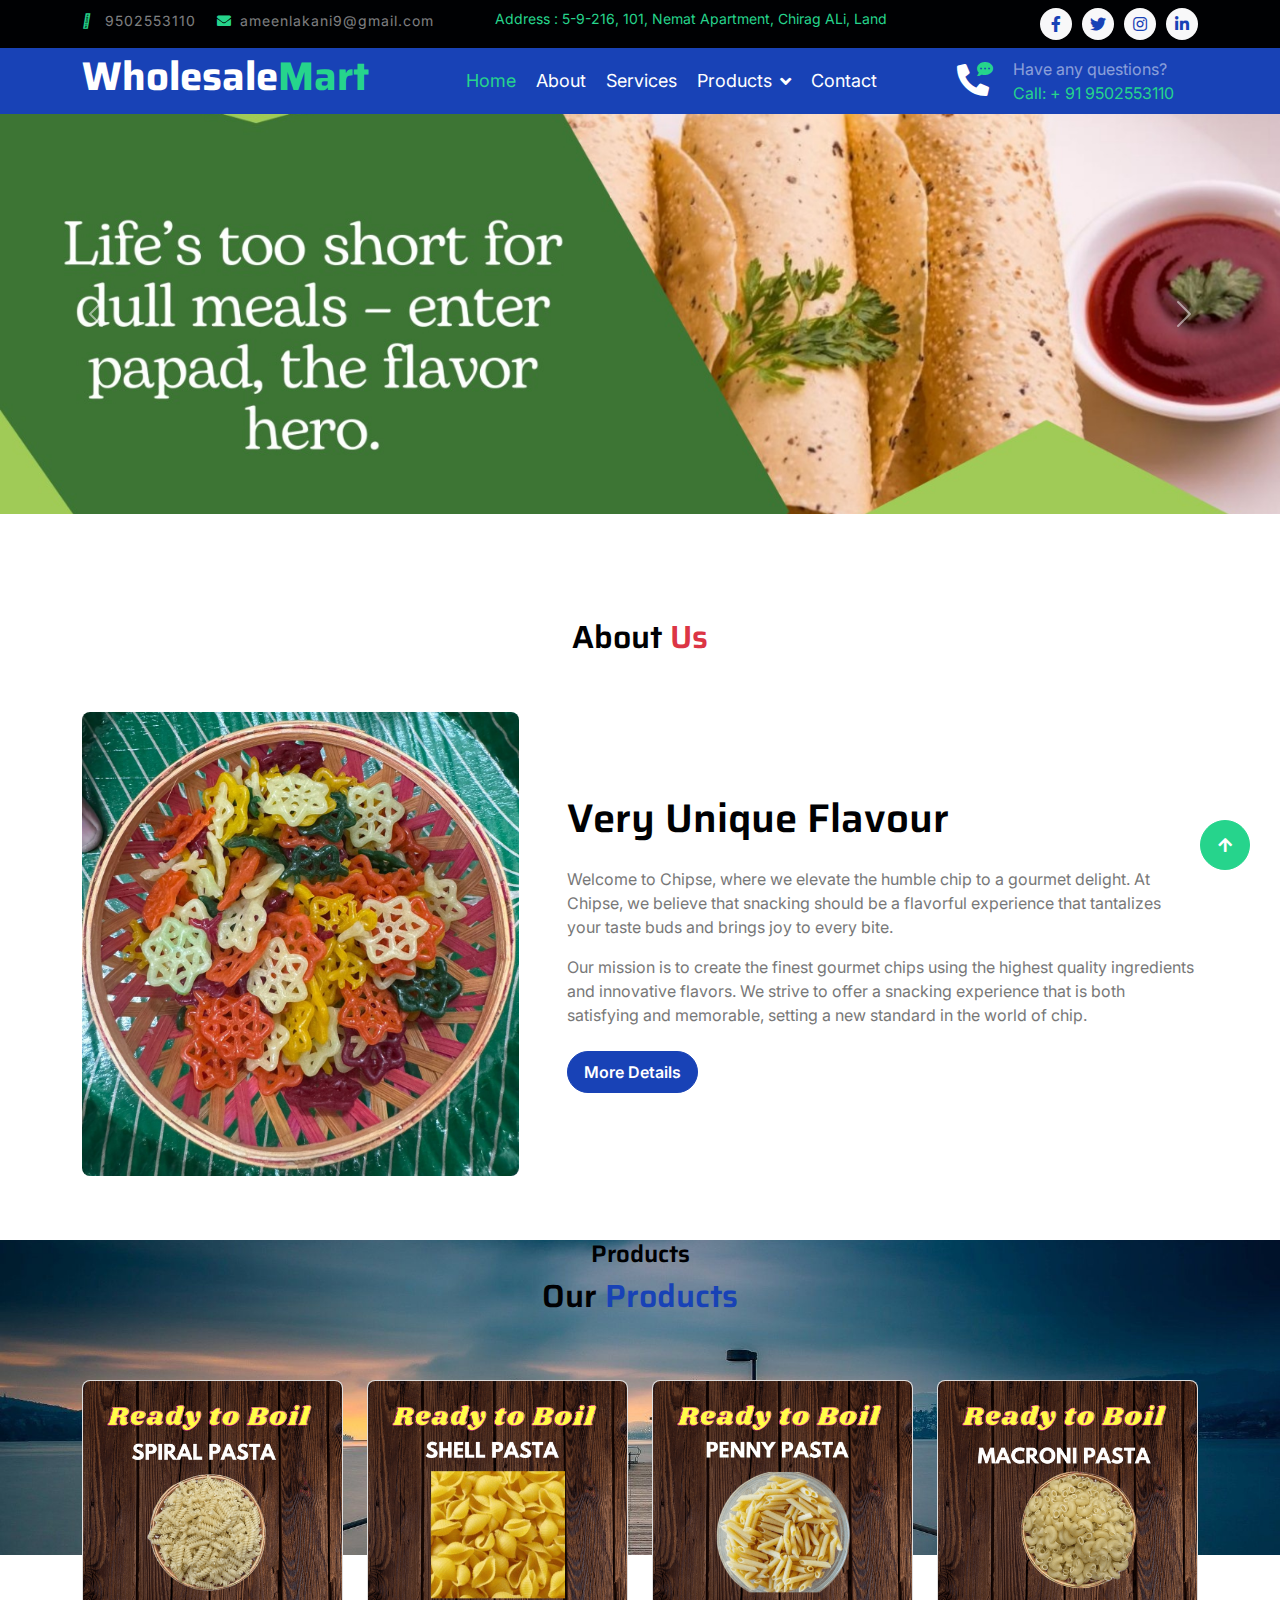
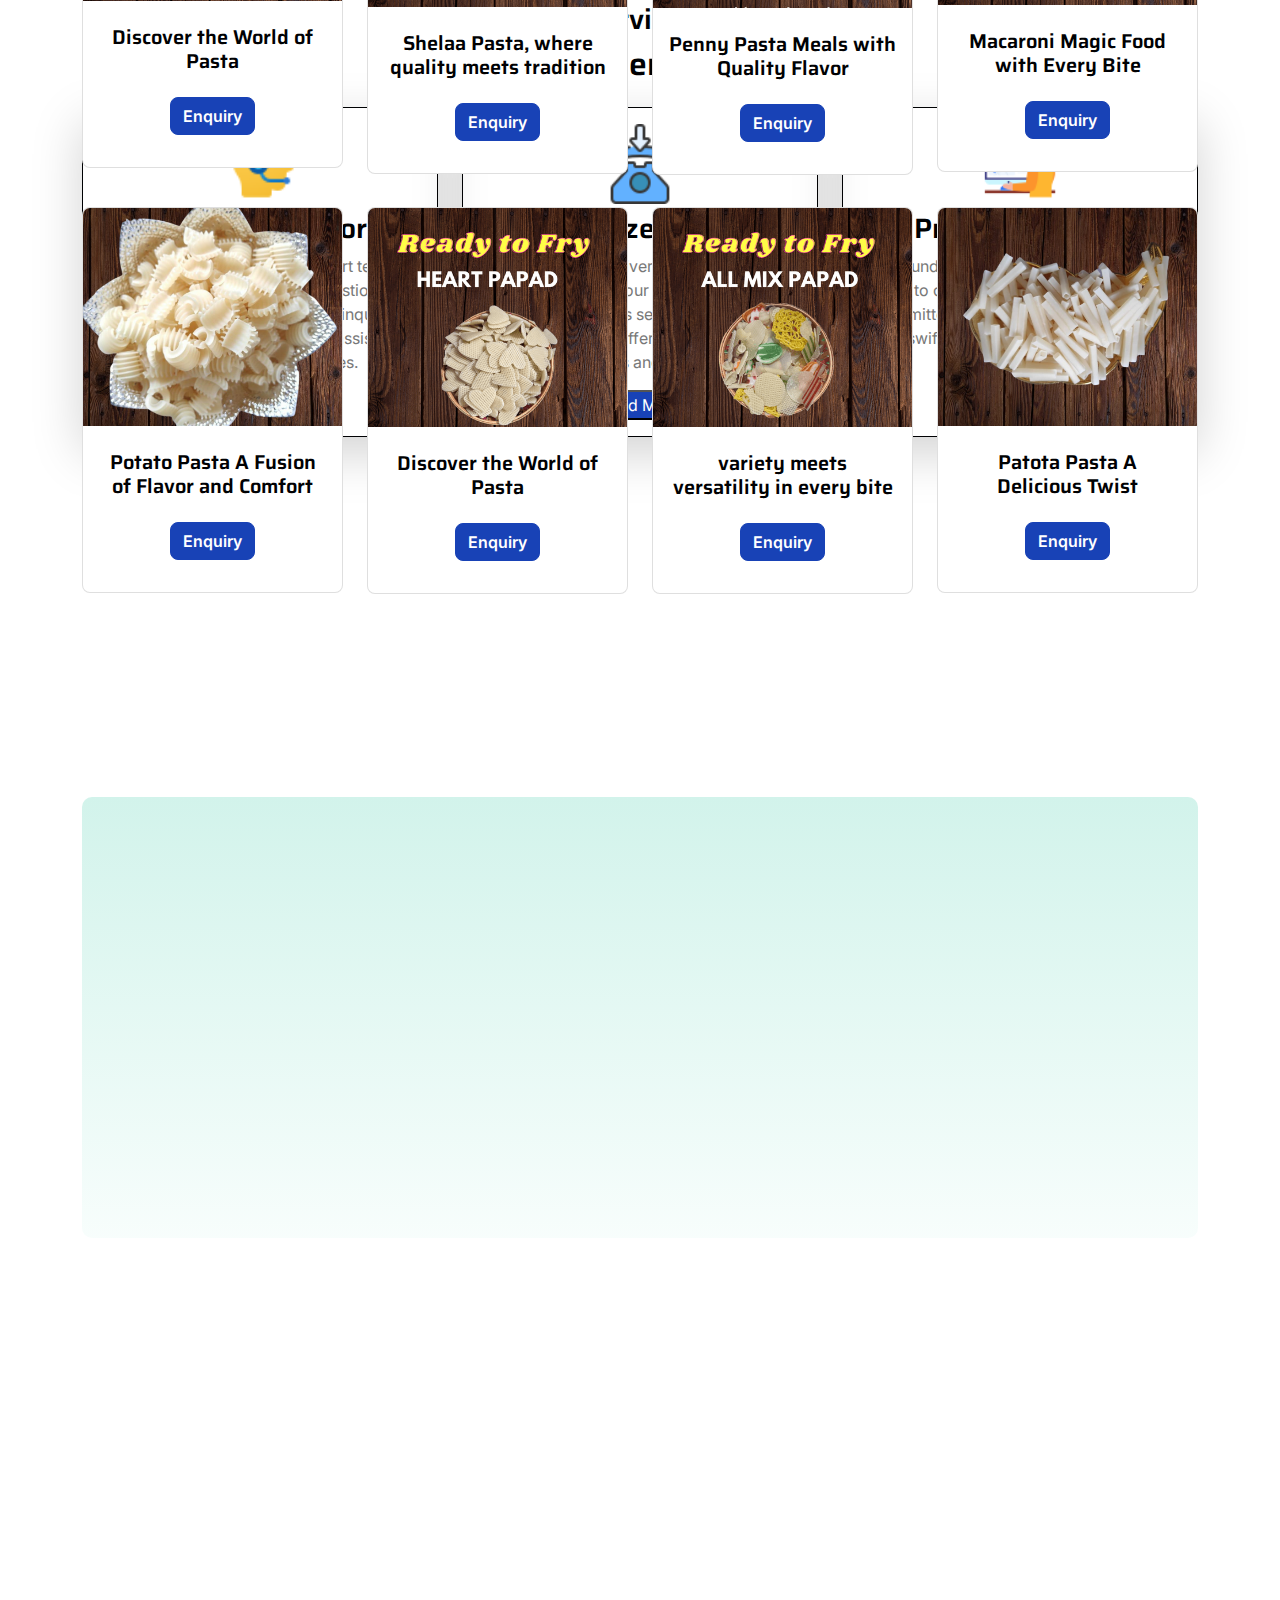
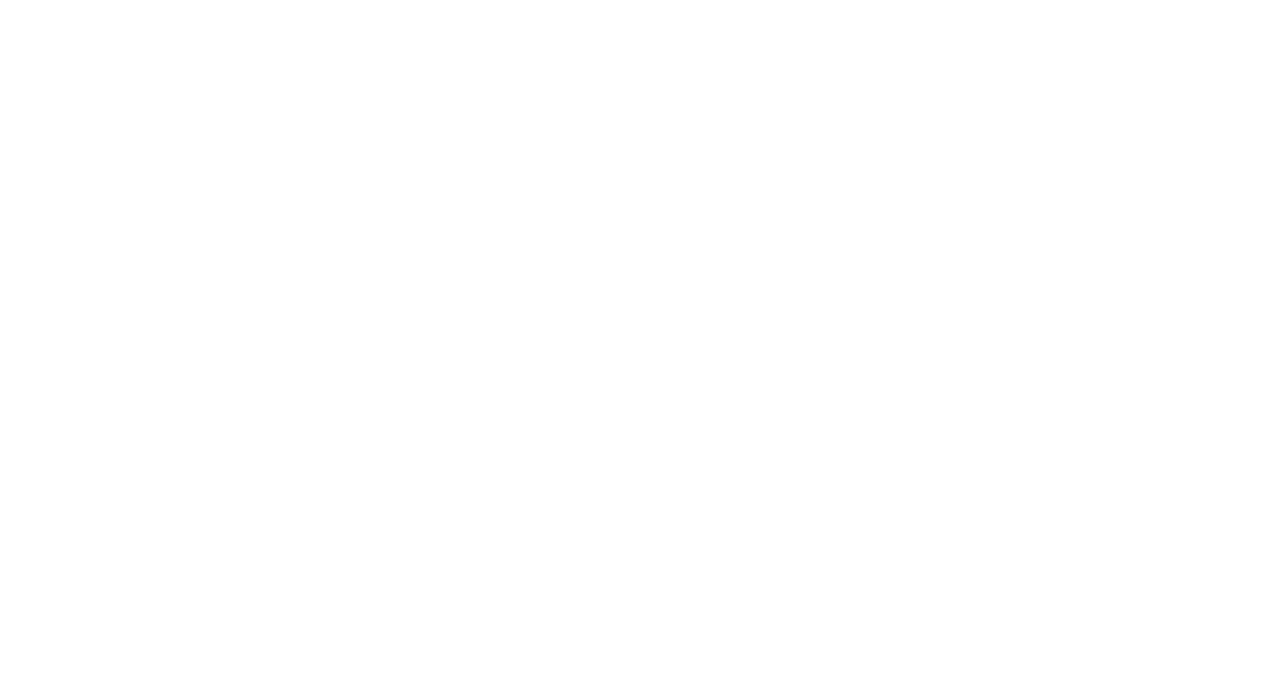
==== index.html @ 5930d034 "load" ====
<!DOCTYPE html>
<html lang="en">

<head>
    <meta charset="utf-8">
    <title>Wholesale Mart</title>
    <meta content="width=device-width, initial-scale=1.0" name="viewport">
    <meta content="" name="keywords">
    <meta content="" name="description">

    <!-- Google Web Fonts -->
    <link rel="preconnect" href="https://fonts.googleapis.com">
    <link rel="preconnect" href="https://fonts.gstatic.com" crossorigin>
    <link
        href="https://fonts.googleapis.com/css2?family=Inter:wght@400;500;600&family=Saira:wght@500;600;700&display=swap"
        rel="stylesheet">

    <!-- Icon Font Stylesheet -->
    <link href="https://cdnjs.cloudflare.com/ajax/libs/font-awesome/5.10.0/css/all.min.css" rel="stylesheet">
    <link href="https://cdn.jsdelivr.net/npm/bootstrap-icons@1.4.1/font/bootstrap-icons.css" rel="stylesheet">

    <!-- Libraries Stylesheet -->
    <link href="lib/animate/animate.min.css" rel="stylesheet">
    <link href="lib/owlcarousel/assets/owl.carousel.min.css" rel="stylesheet">

    <!-- Customized Bootstrap Stylesheet -->
    <link href="css/bootstrap.min.css" rel="stylesheet">

    <!-- Template Stylesheet -->
    <link href="css/style.css" rel="stylesheet">
</head>

<body>
    <!-- Spinner Start -->
    <div id="spinner"
        class="show position-fixed translate-middle w-100 vh-100 top-50 start-50 d-flex align-items-center justify-content-center">
        <div class="spinner-grow text-primary" role="status"></div>
    </div>
    <!-- Spinner End -->

    <!-- Topbar Start -->
    <div class="container-fluid bg-dark py-2 d-none d-md-flex">
        <div class="container">
            <div class="d-flex justify-content-between topbar">
                <div class="top-info">
                    <small class="me-3 text-white-50"><a href="tel:9502553110"><i class="fa-light fa-phone-volume me-2 text-secondary"></i></a> <a href="tel:9502553110"
                            class="text-white-50">9502553110</a></small>
                    <small class="me-3 text-white-50"><a href="#"><i
                                class="fas fa-envelope me-2 text-secondary"></i></a><a
                            href="mailto:ameenlakani9@gmail.com"
                            class="text-white-50">ameenlakani9@gmail.com</a></small>
                </div>
                <div id="note" class="text-secondary d-none d-xl-flex"><small>Address : 5-9-216, 101, Nemat Apartment,
                    Chirag ALi, Land</small></div>
                <div class="top-link">
                    <a href="" class="bg-light nav-fill btn btn-sm-square rounded-circle"><i
                            class="fab fa-facebook-f text-primary"></i></a>
                    <a href="" class="bg-light nav-fill btn btn-sm-square rounded-circle"><i
                            class="fab fa-twitter text-primary"></i></a>
                    <a href="" class="bg-light nav-fill btn btn-sm-square rounded-circle"><i
                            class="fab fa-instagram text-primary"></i></a>
                    <a href="" class="bg-light nav-fill btn btn-sm-square rounded-circle me-0"><i
                            class="fab fa-linkedin-in text-primary"></i></a>
                </div>
            </div>
        </div>
    </div>
    <!-- Topbar End -->

    <!-- Navbar Start -->
    <div class="container-fluid bg-primary">
        <div class="container">
            <nav class="navbar navbar-dark navbar-expand-lg py-0">
                <a href="index.html" class="navbar-brand">
                    <h1 class="text-white fw-bold d-block">Wholesale<span class="text-secondary">Mart</span> </h1>
                </a>
                <button type="button" class="navbar-toggler me-0" data-bs-toggle="collapse"
                    data-bs-target="#navbarCollapse">
                    <span class="navbar-toggler-icon"></span>
                </button>
                <div class="collapse navbar-collapse bg-transparent" id="navbarCollapse">
                    <div class="navbar-nav ms-auto mx-xl-auto p-0">
                        <a href="index.html" class="nav-item nav-link active text-secondary">Home</a>
                        <a href="about.html" class="nav-item nav-link">About</a>
                        <a href="service.html" class="nav-item nav-link">Services</a>
                        <!-- <a href="products.html" class="nav-item nav-link">Products</a> -->
                        <div class="nav-item dropdown">
                            <a href="products.html" class="nav-link dropdown-toggle" >Products</a>
                            <div class="dropdown-menu rounded">
                                <a href="fryams.html" class="dropdown-item">Fryams and Ready to fry Snacks</a>
                                <a href="panipuri.html" class="dropdown-item">Panipuri</a>
                                <a href="rosted.html" class="dropdown-item">Roasted Peanuts</a>
                                <a href="tea.html" class="dropdown-item">Wagh Bakri Premium Leaf Tea</a>
                                <a href="delmonte.html" class="dropdown-item">Delmonte 900gms Ketchup</a>
                                <a href="applam.html" class="dropdown-item">Applam Papads</a>
                            </div>
                        </div>
                        <a href="contact.html" class="nav-item nav-link">Contact</a>
                    </div>
                </div>
                <div class="d-none d-xl-flex flex-shirink-0">
                    <div id="phone-tada" class="d-flex align-items-center justify-content-center me-4">
                        <a href="" class="position-relative animated tada infinite">
                            <i class="fa fa-phone-alt text-white fa-2x"></i>
                            <div class="position-absolute" style="top: -7px; left: 20px;">
                                <span><i class="fa fa-comment-dots text-secondary"></i></span>
                            </div>
                        </a>
                    </div>
                    <div class="d-flex flex-column pe-4">
                        <span class="text-white-50">Have any questions?</span>
                        <span class="text-secondary">Call: + 91 9502553110</span>
                    </div>
                    <!-- <div class="d-flex align-items-center justify-content-center ms-4 ">
                        <a href="#"><i class="bi bi-search text-white fa-2x"></i> </a>
                    </div> -->
                </div>
            </nav>
        </div>
    </div>
    <!-- Navbar End -->

    <!-- Carousel Start -->
    <div id="carouselExample" class="carousel slide">
        <div class="carousel-inner">
            <div class="carousel-item active">
                <img src="assets/img/slider-1.jpeg" class="d-block w-100" alt="..." height="400px">
            </div>
            <div class="carousel-item">
                <img src="assets/img/slider-2.jpeg" class="d-block w-100" alt="..." height="400px" style="font-size: small;">
            </div>
            <div class="carousel-item">
                <img src="assets/img/slider-3.jpeg" class="d-block w-100" alt="..." height="400px">
            </div>
        </div>
        <button class="carousel-control-prev" type="button" data-bs-target="#carouselExample" data-bs-slide="prev">
            <span class="carousel-control-prev-icon" aria-hidden="true"></span>
            <span class="visually-hidden">Previous</span>
        </button>
        <button class="carousel-control-next" type="button" data-bs-target="#carouselExample" data-bs-slide="next">
            <span class="carousel-control-next-icon" aria-hidden="true"></span>
            <span class="visually-hidden">Next</span>
        </button>
    </div>
    <!-- Carousel End -->


    <!-- Fact Start -->
    <!-- Fact End -->


    <!-- About Start -->
    <div class="container-fluid py-5 ">
        <div class="container pt-2">
            <div class="content">
                <h2 class=" text-center py-5">About <span class="text-danger">Us</span></h2>
            </div>
            <div class="row g-5">
                <div class="col-lg-5 col-md-6 col-sm-12 wow fadeIn " data-wow-delay=".3s">
                    <div class=" position-relative">
                        <img src="assets/img/about.jpeg" class="img-fluid w-80 rounded" alt="">
                        <!-- <div class="position-absolute w-75" style="top: 25%; left: 25%;">
                            <img src="img/about-2.jpg" class="img-fluid w-100 rounded" alt="">
                        </div> -->
                    </div>
                </div>
                <div class="col-lg-7 col-md-6 col-sm-12 wow fadeIn align-self-center" data-wow-delay=".5s">

                    <h1 class="mb-4">Very Unique Flavour</h1>
                    <p>Welcome to Chipse, where we elevate the humble chip to a gourmet delight. At Chipse, we believe
                        that snacking should be a flavorful experience that tantalizes your taste buds and brings joy to
                        every bite.</p>
                    <p class="mb-4">Our mission is to create the finest gourmet chips using the highest quality
                        ingredients and innovative flavors. We strive to offer a snacking experience that is both
                        satisfying and memorable, setting a new standard in the world of chip.</p>
                    <a href="" class="btn btn-primary rounded-pill px-3 py-2 text-white">More Details</a>
                </div>
            </div>
        </div>
    </div>
    <!-- About End -->

    <!-- Our Products-->
    <div class="bg">
        <div class="container">
            <div class="text-center my-3">
                <h4>Products</h4>
                <h2>Our<span class="text-primary"> Products</span> </h2>
            </div>
            <div class="row mt-5 ">
                <div class="col-12 col-sm-12 col-md-6 col-lg-3 my-3">
                    <div class="card ">
                        <img src="./assets/img/img.png" class="card-img-top" alt="...">
                        <div class="card-body">
                            <h5 class="card-title text-center mt-2">Discover the World of Pasta</h5>
                            <div class="text-center py-3">
                                <a href="#" class="btn btn-primary"><span class="text-center">Enquiry</span></a>
                            </div>
                        </div>
                    </div>
                </div>
                <div class="col-12 col-sm-12 col-md-6 col-lg-3 my-3">
                    <div class="card">
                        <img src="./assets/img/img-1.png" class="card-img-top" alt="...">
                        <div class="card-body">
                            <h5 class="card-title text-center mt-2">Shelaa Pasta, where quality meets tradition</h5>
                            <div class="text-center py-3">
                                <a href="#" class="btn btn-primary"><span class="text-center">Enquiry</span></a>
                            </div>
                        </div>
                    </div>
                </div>
                <div class="col-12 col-sm-12 col-md-6 col-lg-3 my-3">
                    <div class="card">
                        <img src="./assets/img/img-2.png" class="card-img-top" alt="...">
                        <div class="card-body">
                            <h5 class="card-title text-center mt-2">Penny Pasta Meals with Quality Flavor</h5>
                            <div class="text-center py-3">
                                <a href="#" class="btn btn-primary"><span class="text-center">Enquiry</span></a>
                            </div>
                        </div>
                    </div>
                </div>
                <div class="col-12 col-sm-12 col-md-6 col-lg-3 my-3">
                    <div class="card">
                        <img src="./assets/img/img-3.png" class="card-img-top" alt="...">
                        <div class="card-body">
                            <h5 class="card-title text-center mt-2">Macaroni Magic Food with Every Bite</h5>
                            <div class="text-center py-3">
                                <a href="#" class="btn btn-primary"><span class="text-center">Enquiry</span></a>
                            </div>
                        </div>
                    </div>
                </div>
                <div class="col-12 col-sm-12 col-md-6 col-lg-3 my-3">
                    <div class="card">
                        <img src="./assets/img/img-4.jpeg" class="card-img-top" alt="...">
                        <div class="card-body">
                            <h5 class="card-title text-center mt-2">Potato Pasta A Fusion of Flavor and Comfort</h5>
                            <div class="text-center py-3">
                                <a href="#" class="btn btn-primary"><span class="text-center">Enquiry</span></a>
                            </div>
                        </div>
                    </div>
                </div>
                <div class="col-12 col-sm-12 col-md-6 col-lg-3 my-3">
                    <div class="card">
                        <img src="./assets/img/img-5.png" class="card-img-top" alt="...">
                        <div class="card-body">
                            <h5 class="card-title text-center mt-2">Discover the World of Pasta</h5>
                            <div class="text-center py-3">
                                <a href="#" class="btn btn-primary"><span class="text-center">Enquiry</span></a>
                            </div>
                        </div>
                    </div>
                </div>
                <div class="col-12 col-sm-12 col-md-6 col-lg-3 my-3">
                    <div class="card">
                        <img src="./assets/img/img-6.png" class="card-img-top" alt="...">
                        <div class="card-body">
                            <h5 class="card-title text-center mt-2">variety meets versatility in every bite</h5>
                            <div class="text-center py-3">
                                <a href="#" class="btn btn-primary"><span class="text-center">Enquiry</span></a>
                            </div>
                        </div>
                    </div>
                </div>
                <div class="col-12 col-sm-12 col-md-6 col-lg-3 my-3">
                    <div class="card">
                        <img src="./assets/img/img-7.jpeg" class="card-img-top" alt="...">
                        <div class="card-body">
                            <h5 class="card-title text-center mt-2">Patota Pasta A Delicious Twist </h5>
                            <div class="text-center py-3">
                                <a href="#" class="btn btn-primary"><span class="text-center">Enquiry</span></a>
                            </div>
                        </div>
                    </div>
                </div>
               
                </div>
            </div>
        </div>
    </div>
    <!-- From hare new product -->
   
    <!-- Our Product end -->

    <!-- Services Start -->

    <div class="bg-body-secondary my-5">
        <div class="container">
            <div class="content text-center mt-2 mb-2">
                <h3>Services</h3>
                <h2 class="mt-2">Our Services</h2>
            </div>
            <div class="row mt-2">
                <div class="col-12 col-sm-12 col-md-8 col-lg-4 my-3">
                    <div class=" border border-dark p-3 h-100 shadow-lg">
                        <div class="text-center">
                            <img src="./assets/img/icons8-customer-support-48.png" height="80px" width="80px" alt="">
                        </div>

                        <h3 class="text-center mt-2">Customer Support</h3>
                        <p class="text-center mt-2"> Our dedicated customer support team is here to assist you with any
                            questions or concerns you
                            may have. have inquiries about our products, or require
                            assistance with returns or exchanges.</p>
                        <div class="text-center">
                            <button class="text-white bg-primary border rounded-pill px-2">Read More</button>
                        </div>
                    </div>
                </div>
                <div class="col-12 col-sm-12 col-md-8 col-lg-4 my-3">
                    <div class=" border border-dark p-3 h-100 shadow-lg">
                        <div class="text-center">
                            <img src="./assets/img/icons8-phone-60.png" height="80px" width="80px" alt="">
                        </div>

                        <h3 class="text-center mt-2">Customized orders</h3>
                        <p class="text-center mt-2"> we believe in delivering products that perfectly match your unique
                            vision. Our Customized Orders service allows you to personalize our offerings to meet your
                            specific needs and preferences.</p>
                        <div class="text-center">
                            <button class="text-white bg-primary rounded-pill px-2">Read More</button>
                        </div>
                    </div>
                </div>
                <div class="col-12 col-sm-12 col-md-8 col-lg-4 my-3">
                    <div class=" border border-dark p-3 h-100 shadow-lg">
                        <div class="text-center">
                            <img src="./assets/img/icons8-delivery-tracking-66.png" height="80px" width="80px" alt="">
                        </div>

                        <h3 class="text-center mt-2">Prompt Delivery</h3>
                        <p class="text-center mt-2"> we understand that timely delivery is crucial to our customers.
                            That’s why we are committed to ensuring that your orders arrive swiftly and efficiently,
                            right when you need them.</p>
                        <div class="text-center">
                            <button class="text-white bg-primary rounded-pill px-2">Read More</button>
                        </div>
                    </div>
                </div>
            </div>
        </div>
    </div>
    <!-- services End -->

    <!-- Project End -->


    <!-- Blog Start -->

    <!-- Blog End -->


    <!-- Team Start -->

    <!-- Team End -->

    <!-- Testimonial Start -->

    <!-- Testimonial End -->


    <!-- Contact Start -->
    <div class="container-fluid py-5 mb-5">
        <div class="container">
            <div class="text-center mx-auto pb-5 wow fadeIn" data-wow-delay=".3s" style="max-width: 600px;">
                <h5 class="text-primary">Get In Touch</h5>
                <h1 class="mb-3">Contact for any query</h1>
                <p class="mb-2">We’re here to help! If you have any questions, need assistance, or want to learn more
                    about our products and services, please don’t hesitate to reach out. Our friendly and knowledgeable
                    team is ready to assist you with any inquiries you may have.</p>
            </div>
            <div class="contact-detail position-relative p-5">
                <div class="row g-5 mb-5 justify-content-center">
                    <div class="col-xl-4 col-lg-6 wow fadeIn" data-wow-delay=".3s">
                        <div class="d-flex bg-light p-3 rounded">
                            <div class="flex-shrink-0 btn-square bg-secondary rounded-circle"
                                style="width: 64px; height: 64px;">
                                <i class="fas fa-map-marker-alt text-white"></i>
                            </div>
                            <div class="ms-3">
                                <h4 class="text-primary">Address</h4>
                                <a href="https://goo.gl/maps/Zd4BCynmTb98ivUJ6" target="_blank" class="h5">5-9-216, 101,
                                    Nemat Apartment, Chirag Ali Land</a>
                            </div>
                        </div>
                    </div>
                    <div class="col-xl-4 col-lg-6 wow fadeIn" data-wow-delay=".5s">
                        <div class="d-flex bg-light p-3 rounded">
                            <div class="flex-shrink-0 btn-square bg-secondary rounded-circle"
                                style="width: 64px; height: 64px;">
                                <i class="fa fa-phone text-white"></i>
                            </div>
                            <div class="ms-3">
                                <h4 class="text-primary">Call Us</h4>
                                <a class="h5" href="tel:+0123456789" target="_blank">+91 9502553110</a>
                            </div>
                        </div>
                    </div>
                    <div class="col-xl-4 col-lg-6 wow fadeIn" data-wow-delay=".7s">
                        <div class="d-flex bg-light p-3 rounded">
                            <div class="flex-shrink-0 btn-square bg-secondary rounded-circle"
                                style="width: 64px; height: 64px;">
                                <i class="fa fa-envelope text-white"></i>
                            </div>
                            <div class="ms-3">
                                <h4 class="text-primary">Email Us</h4>
                                <a class="h5" href="mailto:info@example.com" target="_blank">ameenlakani9@gmail.com</a>
                            </div>
                        </div>
                    </div>
                </div>
                <div class="row g-5">
                    <div class="col-lg-6 wow fadeIn" data-wow-delay=".3s">
                        <div class="p-5 h-100 rounded contact-map">
                            <iframe class="rounded w-100 h-100"
                                src="https://www.google.com/maps/embed?pb=!1m18!1m12!1m3!1d3025.4710403339755!2d-73.82241512404069!3d40.685622471397615!2m3!1f0!2f0!3f0!3m2!1i1024!2i768!4f13.1!3m3!1m2!1s0x89c26749046ee14f%3A0xea672968476d962c!2s123rd%20St%2C%20Queens%2C%20NY%2C%20USA!5e0!3m2!1sen!2sbd!4v1686493221834!5m2!1sen!2sbd"
                                style="border:0;" allowfullscreen="" loading="lazy"
                                referrerpolicy="no-referrer-when-downgrade"></iframe>
                        </div>
                    </div>
                    <div class="col-lg-6 wow fadeIn" data-wow-delay=".5s">
                        <div class="p-5 rounded contact-form">
                            <div class="mb-4">
                                <input type="text" class="form-control border-0 py-3" placeholder="Your Name">
                            </div>
                            <div class="mb-4">
                                <input type="email" class="form-control border-0 py-3" placeholder="Your Email">
                            </div>
                            <div class="mb-4">
                                <input type="text" class="form-control border-0 py-3" placeholder="Project">
                            </div>
                            <div class="mb-4">
                                <textarea class="w-100 form-control border-0 py-3" rows="6" cols="10"
                                    placeholder="Message"></textarea>
                            </div>
                            <div class="text-start">
                                <button class="btn bg-primary text-white py-3 px-5" type="button">Send Message</button>
                            </div>
                        </div>
                    </div>
                </div>
            </div>
        </div>
    </div>
    <!-- Contact End -->


    <!-- Footer Start -->
    <div class="container-fluid footer bg-dark wow fadeIn" data-wow-delay=".3s">
        <div class="container pt-5 pb-4">
            <div class="row g-5">
                <div class="col-lg-3 col-md-6">
                    <a href="index.html">
                        <h2 class="text-white fw-bold d-block">Wholesale<span class="text-secondary">Mart</span> </h2>
                    </a>
                    <p class="mt-4 text-light">At WholesaleMart, we’re dedicated to providing exceptional service and
                        support to all our customers. Whether you have questions about our products, need assistance
                        with an order, or want to learn more about our services, we’re here to help.</p>
                    <div class="d-flex hightech-link">
                        <a href="" class="btn-light nav-fill btn btn-square rounded-circle me-2"><i
                                class="fab fa-facebook-f text-primary"></i></a>
                        <a href="" class="btn-light nav-fill btn btn-square rounded-circle me-2"><i
                                class="fab fa-twitter text-primary"></i></a>
                        <a href="" class="btn-light nav-fill btn btn-square rounded-circle me-2"><i
                                class="fab fa-instagram text-primary"></i></a>
                        <a href="" class="btn-light nav-fill btn btn-square rounded-circle me-0"><i
                                class="fab fa-linkedin-in text-primary"></i></a>
                    </div>
                </div>
                <div class="col-lg-3 col-md-6">
                    <a href="#" class="h3 text-secondary">Short Link</a>
                    <div class="mt-4 d-flex flex-column short-link">
                        <a href="" class="mb-2 text-white"><i class="fas fa-angle-right text-secondary me-2"></i>About
                            us</a>
                        <a href="" class="mb-2 text-white"><i
                                class="fas fa-angle-right text-secondary me-2"></i>Products
                            us</a>
                        <a href="" class="mb-2 text-white"><i class="fas fa-angle-right text-secondary me-2"></i>Our
                            Services</a>
                        <a href="" class="mb-2 text-white"><i class="fas fa-angle-right text-secondary me-2"></i>Our
                            Contacts</a>
                    </div>
                </div>
                <div class="col-lg-3 col-md-6">
                    <a href="#" class="h3 text-secondary">Help Link</a>
                    <div class="mt-4 d-flex flex-column help-link">
                        <a href="" class="mb-2 text-white"><i class="fas fa-angle-right text-secondary me-2"></i>Terms
                            Of use</a>
                        <a href="" class="mb-2 text-white"><i class="fas fa-angle-right text-secondary me-2"></i>Privacy
                            Policy</a>
                        <a href="" class="mb-2 text-white"><i
                                class="fas fa-angle-right text-secondary me-2"></i>Helps</a>
                        <a href="" class="mb-2 text-white"><i
                                class="fas fa-angle-right text-secondary me-2"></i>FQAs</a>
                        <a href="" class="mb-2 text-white"><i
                                class="fas fa-angle-right text-secondary me-2"></i>Contact</a>
                    </div>
                </div>
                <div class="col-lg-3 col-md-6">
                    <a href="#" class="h3 text-secondary">Contact Us</a>
                    <div class="text-white mt-4 d-flex flex-column contact-link">
                        <a href="#" class="pb-3 text-light border-bottom border-primary"><i
                                class="fas fa-map-marker-alt text-secondary me-2"></i>5-9-216, 101, Nemat Apartment,
                            Chirag ALi, Land </a>
                        <a href="#" class="py-3 text-light border-bottom border-primary"><i
                                class="fas fa-phone-alt text-secondary me-2"></i> +91 9502553110</a>
                        <a href="#" class="py-3 text-light border-bottom border-primary"><i
                                class="fas fa-envelope text-secondary me-2"></i> ameenlakani9.con</a>
                    </div>
                </div>
            </div>
            <hr class="text-light mt-5 mb-4">
            <div class="row">
                <div class="col-md-6 text-center text-md-start">
                    <span class="text-light"><a href="#" class="text-secondary"><i
                                class="fas fa-copyright text-secondary me-2"></i>Wholesale Mart</a>, All right
                        reserved.</span>
                </div>
                <div class="col-md-6 text-center text-md-end">
                    <!--/*** This template is free as long as you keep the footer author’s credit link/attribution link/backlink. If you'd like to use the template without the footer author’s credit link/attribution link/backlink, you can purchase the Credit Removal License from "https://htmlcodex.com/credit-removal". Thank you for your support. ***/-->
                    <span class="text-light">Designed By<a href="https://htmlcodex.com" class="text-secondary"> WebInfo
                            NXT India Pvt. Ltd.</a></span>
                </div>
            </div>
        </div>
    </div>
    <!-- Footer End -->


    <!-- Back to Top -->
    <a href="#" class="btn btn-secondary btn-square rounded-circle back-to-top"><i
            class="fa fa-arrow-up text-white"></i></a>


    <!-- JavaScript Libraries -->
    <script src="https://ajax.googleapis.com/ajax/libs/jquery/3.6.4/jquery.min.js"></script>
    <script src="https://cdn.jsdelivr.net/npm/bootstrap@5.0.0/dist/js/bootstrap.bundle.min.js"></script>
    <script src="lib/wow/wow.min.js"></script>
    <script src="lib/easing/easing.min.js"></script>
    <script src="lib/waypoints/waypoints.min.js"></script>
    <script src="lib/owlcarousel/owl.carousel.min.js"></script>

    <!-- Template Javascript -->
    <script src="js/main.js"></script>
</body>

</html>
---- css/style.css ----
/*** Spinner Start ***/

#spinner {
    opacity: 0;
    visibility: hidden;
    transition: opacity .8s ease-out, visibility 0s linear .5s;
    z-index: 99999;
}

#spinner.show {
    transition: opacity .8s ease-out, visibility 0s linear .0s;
    visibility: visible;
    opacity: 1;
}

/*** Spinner End ***/


/*** Button Start ***/
.btn {
    font-weight: 600;
    transition: .5s;
}

.btn-square {
    width: 38px;
    height: 38px;
}

.btn-sm-square {
    width: 32px;
    height: 32px;
}

.btn-md-square {
    width: 46px;
    height: 46px;
}

.btn-lg-square {
    width: 58px;
    height: 58px;
}

.btn-square,
.btn-sm-square,
.btn-md-square,
.btn-lg-square {
    padding: 0;
    display: flex;
    align-items: center;
    justify-content: center;
    font-weight: normal;
}

.back-to-top {
    position: fixed;
    width: 50px;
    height: 50px;
    right: 30px;
    bottom: 30px;
    z-index: 99;
}

/*** Button End ***/


/*** Topbar Start ***/

.topbar .top-info {
    letter-spacing: 1px;
}

.topbar .top-link {
    display: flex;
    align-items: center;
    justify-content: center;
}

.topbar .top-link a {
    margin-right: 10px;
}

#note {
    width: 500px;
    overflow: hidden;
}

#note small {
    position: relative;
    display: inline-block;
    animation: mymove 5s infinite;
    animation-timing-function: all;
}

@keyframes mymove {
    from {
        left: -100%;
    }

    to {
        left: 100%;
    }
}

/*** Topbar End ***/


/*** Navbar Start ***/
.navbar .navbar-nav {
    padding: 15px 0;
}

.navbar .navbar-nav .nav-link {
    padding: 10px;
    color: var(--bs-white);
    font-size: 18px;
    outline: none;

}

.navbar .navbar-nav .nav-link:hover,
.navbar .navbar-nav .nav-link.active {
    color: var(--bs-secondary) !important;
}

.navbar .dropdown-toggle::after {
    border: none;
    content: "\f107";
    font-family: "font awesome 5 free";
    font-weight: 900;
    vertical-align: middle;
    margin-left: 8px;
}

@media (min-width: 992px) {
    .navbar .nav-item .dropdown-menu {
        display: block;
        visibility: hidden;
        top: 100%;
        transform: rotateX(-75deg);
        transform-origin: 0% 0%;
        transition: .5s;
        opacity: 0;
    }
}

.navbar .nav-item:hover .dropdown-menu {
    transform: rotateX(0deg);
    visibility: visible;
    transition: .5s;
    opacity: 1;
}

/*** Navbar End ***/


/*** Carousel Start

.carousel-item {
    position: relative;
}

.carousel-item::after {
    content: "";
    width: 100%;
    height: 100%;
    position: absolute;
    top: 0;
    left: 0;
    background: rgba(0, 0, 0, .6);
}

.carousel-caption {
    height: 100%;
    display: flex;
    align-items: center;
    justify-content: center;
    z-index: 1;
}

.carousel-item p {
    max-width: 700px;
    margin: 0 auto 35px auto;
}

.carousel-control-prev {
    width: 90px;
    height: 10px;
    position: absolute;
    top: 50%;
    left: 0;
    background: var(--bs-primary);
    border-radius: 0 50px 50px 0;
    opacity: 1;
}

.carousel-control-prev:hover {
    background: var(--bs-secondary);
    transition: .8s;
}

.carousel-control-next {
    width: 90px;
    height: 60px;
    position: absolute;
    top: 50%;
    right: 0;
    background: var(--bs-primary);
    border-radius: 50px 0 0 50px;
    opacity: 1;
}

.carousel-control-next:hover {
    background: var(--bs-secondary);
    transition: .8s;
}

.carousel-caption .carousel-content a button.carousel-content-btn1 {
    background: var(--bs-secondary);
    color: var(--bs-dark);
    opacity: 1;
    border: 0;
    border-radius: 20px;
}

.carousel-caption .carousel-content a button.carousel-content-btn1:hover {
    background: var(--bs-primary);
    color: #ffffff;
    border: 0;
    opacity: 1;
    transition: 1s;
    border-radius: 20px;
}

.carousel-caption .carousel-content a button.carousel-content-btn2 {
    background: var(--bs-primary);
    color: var(--bs-white);
    opacity: 1;
    border: 0;
    border-radius: 20px;
}

.carousel-caption .carousel-content a button.carousel-content-btn2:hover {
    background: var(--bs-secondary);
    color: var(--bs-dark);
    border: 0;
    opacity: 1;
    transition: 1s;
    border-radius: 20px;
}

#carouselId .carousel-indicators li {
    width: 30px;
    height: 10px;
    background: var(--bs-primary);
    margin: 10px;
    border-radius: 30px;
    opacity: 1;
}

#carouselId .carousel-indicators li:hover {
    background: var(--bs-secondary);
    opacity: 1;
}

@media (max-width: 992px) {
    .carousel-item {
        min-height: 500px;
    }
    
    .carousel-item img {
        min-height: 500px;
        object-fit: cover;
    }

    .carousel-item h1 {
        font-size: 40px !important;
    }

    .carousel-item p {
        font-size: 16px !important;
    }
}

@media (max-width: 768px) {
    .carousel-item {
        min-height: 400px;
    }
    
    .carousel-item img {
        min-height: 400px;
        object-fit: cover;
    }

    .carousel-item h1 {
        font-size: 28px !important;
    }

    .carousel-item p {
        font-size: 14px !important;
    }
}

.page-header {
    background: linear-gradient(rgba(0, 0, 0, .6), rgba(0, 0, 0, .6)), url(../img/carousel-1.jpg) center center no-repeat;
    background-size: cover;
  

}

.page-header .breadcrumb-item+.breadcrumb-item::before {
    color: var(--bs-white);
}

.page-header .breadcrumb-item,
.page-header .breadcrumb-item a {
    font-size: 18px;
    color: var(--bs-white);
}
 ***/
/*** Carousel End ***/


/*** Services Start 

.services .services-item {
    box-shadow: 0 0 60px rgba(0, 0, 0, .2);
    width: 100%;
    height: 100%;
    border-radius: 10px;
    padding: 10px 0;
    position: relative;
}


.services-content::after {
    position: absolute;
    content: "";
    width: 100%;
    height: 0;
    top: 0;
    left: 0;
    border-radius: 10px 10px 0 0;
    background: rgba(3, 43, 243, 0.8);
    transition: .5s;
}

.services-content::after {
    top: 0;
    bottom: auto;
    border-radius: 10px 10px 10px 10px;
}

.services-item:hover .services-content::after {
    height: 100%;
    opacity: 1;
    transition: .5s;
}

.services-item:hover .services-content-icon {
    position: relative;
    z-index: 2;
}

.services-item .services-content-icon i,
.services-item .services-content-icon p {
    transition: .5s;
}

.services-item:hover .services-content-icon i {
    color: var(--bs-secondary) !important;
}

.services-item:hover .services-content-icon p {
    color: var(--bs-white);
}

Services End ***/

/* For servicves making frmo me */
.ser {
    border: 1px solid red;
}

/*** Project Start ***/

.project-img {
    position: relative;
    padding: 15px;
}

.project-img::before {
    content: "";
    position: absolute;
    width: 150px;
    height: 150px;
    top: 0;
    left: 0;
    background: var(--bs-secondary);
    border-radius: 10px;
    opacity: 1;
    z-index: -1;
    transition: .5s;
}

.project-img::after {
    content: "";
    width: 150px;
    height: 150px;
    position: absolute;
    right: 0;
    bottom: 0;
    background: var(--bs-primary);
    border-radius: 10px;
    opacity: 1;
    z-index: -1;
    transition: .5s;
}

.project-content {
    position: absolute;
    width: 100%;
    height: 100%;
    top: 0;
    left: 0;
    display: flex;
    align-items: center;
    justify-content: center;
    opacity: 0;
}

.project-content a {
    display: inline-block;
    padding: 20px 25px;
    background: var(--bs-primary);
    border-radius: 10px;
}

.project-item:hover .project-content {
    opacity: 1;
    transition: .5s;
}

.project-item:hover .project-img::before,
.project-item:hover .project-img::after {
    opacity: 0;
}

/*** Project End ***/


/*** Blog Start ***/
.blog-item .blog-btn {
    z-index: 2;
}

.blog-btn .blog-btn-icon {
    height: 50px;
    position: relative;
    overflow: hidden;
}

.blog-btn-icon .blog-icon-2 {
    display: flex;
    position: absolute;
    top: 6px;
    left: -140px;

}

.blog-btn-icon:hover .blog-icon-2 {
    transition: 1s;
    left: 5px;
    top: 6px;
    padding-bottom: 5px;
}

.blog-icon-1 {
    position: relative;
    top: -4px;
}

.blog-btn-icon:hover .blog-icon-1 {
    top: 0;
    right: -140px;
    transition: 1s;
}

/*** Blog End ***/


/*** Team Start ***/

.team-item {
    border-top: 30px solid var(--bs-secondary) !important;
    background: rgba(239, 239, 241, 0.8);
}

.team-content::before {
    height: 200px;
    display: block;
    content: "";
    position: relative;
    top: -101px;
    background: var(--bs-secondary);
    clip-path: polygon(50% 50%, 100% 50%, 50% 100%, 0% 50%);
    padding: 60px;
    opacity: 1;
}

.team-img-icon {
    position: relative;
    margin-top: -200px;
    padding: 30px;
    padding-bottom: 0;
}

.team-img {
    border: 15px solid var(--bs-white);
}

.team-img img {
    border: 10px solid var(--bs-secondary);
    transition: .5s;
}

.team-item:hover h4 {
    color: var(--bs-primary);
    transition: .5s;
}

.team-item:hover .team-img img {
    transform: scale(1.05);
    border: 10px solid var(--bs-secondary);
}

.team-carousel .owl-stage {
    position: relative;
    width: 100%;
    height: 100%;
}

.team-carousel .owl-nav {
    position: absolute;
    top: -100px;
    right: 50px;
    display: flex;
}

.team-carousel .owl-nav .owl-prev,
.team-carousel .owl-nav .owl-next {
    width: 56px;
    height: 56px;
    border-radius: 56px;
    margin-left: 15px;
    background: var(--bs-secondary);
    color: var(--bs-white);
    display: flex;
    align-items: center;
    justify-content: center;
    transition: .5s;
}

.team-carousel .owl-nav .owl-prev:hover,
.team-carousel .owl-nav .owl-next:hover {
    background: var(--bs-primary);
    color: var(--bs-white);
}

@media (max-width: 992px) {
    .team-carousel {
        margin-top: 3rem;
    }

    .team-carousel .owl-nav {
        top: -85px;
        left: 50%;
        right: auto;
        transform: translateX(-50%);
        margin-left: -15px;
    }
}

/*** Team End ***/


/*** Testimonial Start ***/

.testimonial-item {
    background: #e3f0eb;

}

.testimonial-carousel .owl-dots {
    margin-top: 15px;
    display: flex;
    align-items: flex-end;
    justify-content: center;
}

.testimonial-carousel .owl-dot {
    position: relative;
    display: inline-block;
    margin: 0 5px;
    width: 15px;
    height: 15px;
    background: #c1dad0;
    border-radius: 15px;
    transition: .5s;
}

.testimonial-carousel .owl-dot.active {
    width: 30px;
    background: var(--bs-primary);
}

.testimonial-carousel .owl-item.center {
    position: relative;
    z-index: 1;
}

.testimonial-carousel .owl-item .testimonial-item {
    transition: .5s;
}

.testimonial-carousel .owl-item.center .testimonial-item {
    background: #FFFFFF !important;
    box-shadow: 0 0 30px #DDDDDD;
}

/*** Testimonial End ***/


/*** Contact Start ***/
.contact-detail::before {
    position: absolute;
    content: "";
    height: 50%;
    width: 100%;
    top: 0;
    left: 0;
    background: linear-gradient(rgb(210, 243, 235, 1), rgba(230, 250, 245, .3)), url(../img/background.jpg) center center no-repeat;
    background-size: cover;
    border-radius: 10px;
    z-index: -1;
}

.contact-map {
    background: #26d48c;
}

.contact-form {
    background: #26d48c;
}

/*** Contact End ***/


/*** Footer Start ***/

.footer .short-link a,
.footer .help-link a,
.footer .contact-link a {
    transition: .5s;
}

.footer .short-link a:hover,
.footer .help-link a:hover,
.footer .contact-link a:hover {
    letter-spacing: 1px;
}

.footer .hightech-link a:hover {
    background: var(--bs-secondary);
    border: 0;
}

/*** Footer End ***/

/* This is for img class */
/* .img{
    background-image: url("../assets/img/back.jpg");
    back
} */
/* .img{
    position: relative;
    background-size: cover;
    object-fit: cover;

 } */
.bg {
    background-image: url(../assets/img/back.jpg);
    height: 35vh;
    background-size: cover;
    width: 100%;
    background-position: center;
}

/* .content{
    position: absolute;
    top: 150px;
    left: 550px;
 } */

/* Crousel */
.d-block{
    object-fit: cover;
}
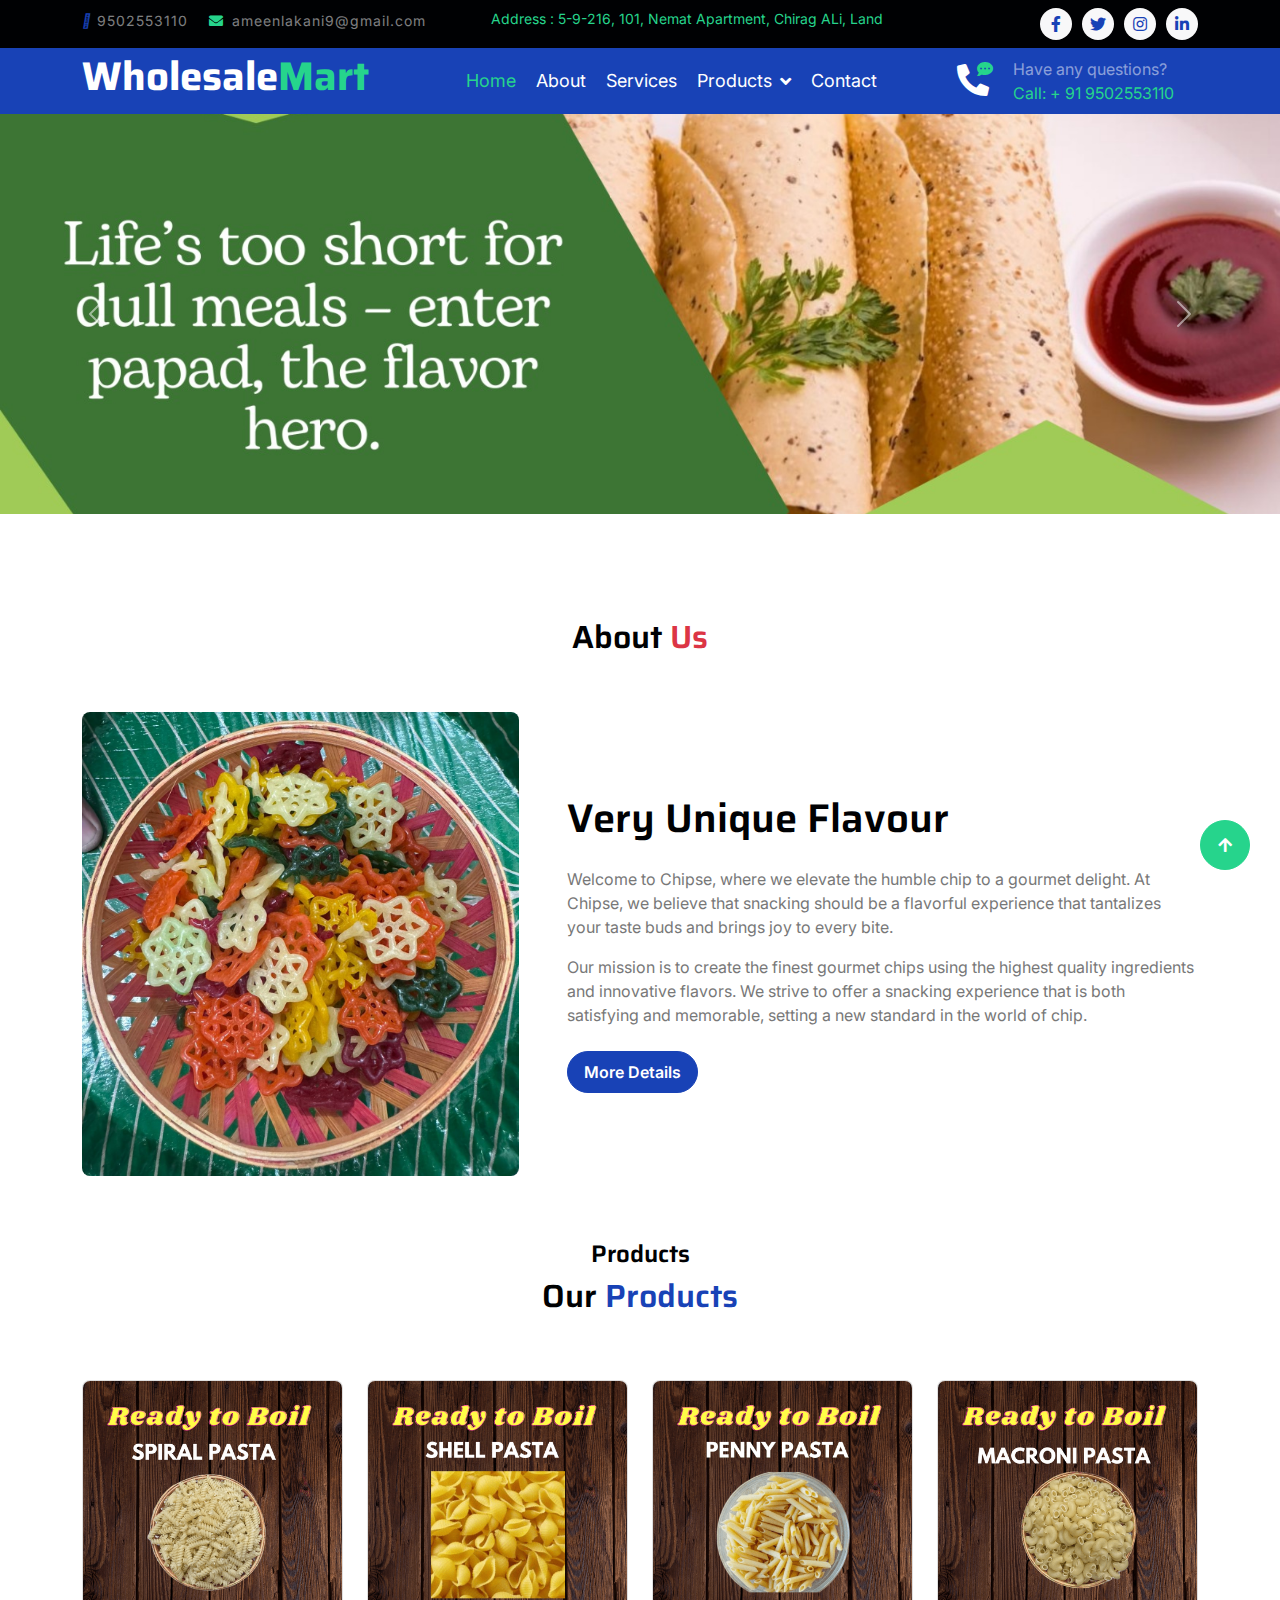
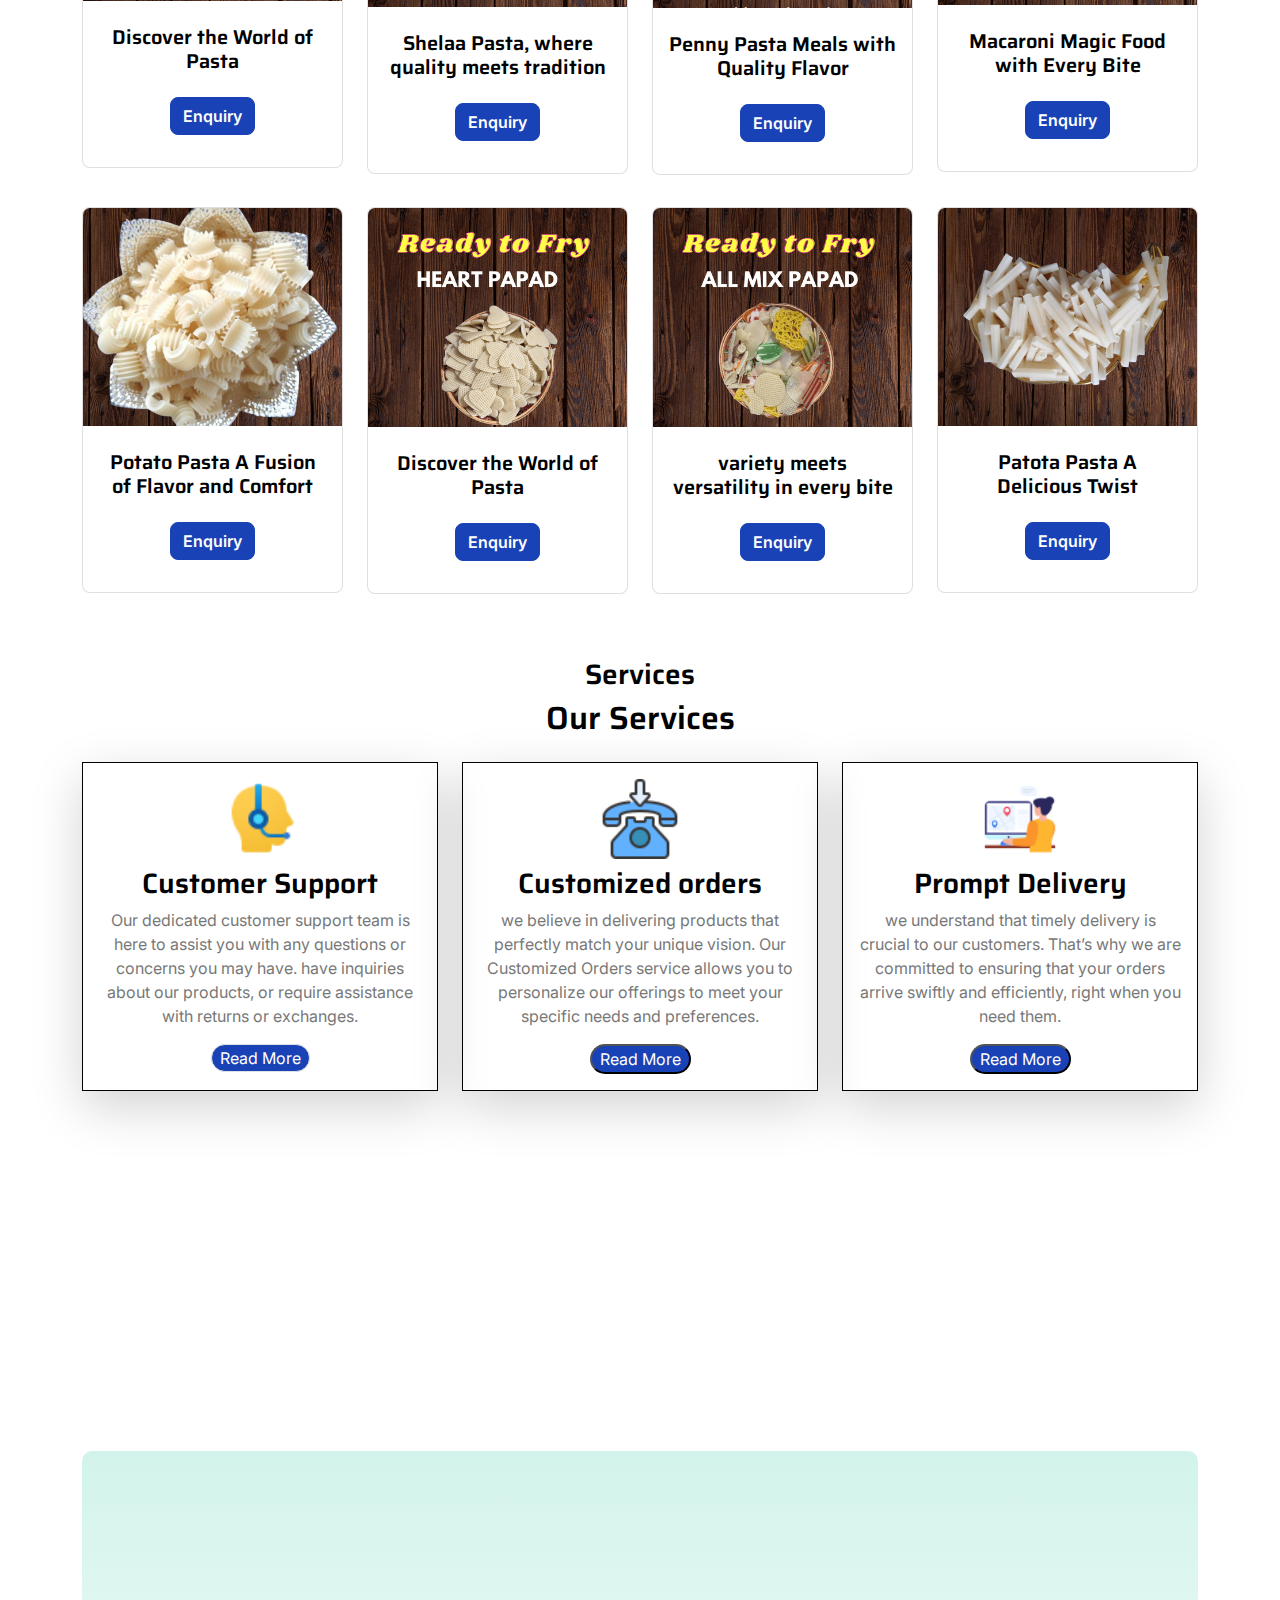
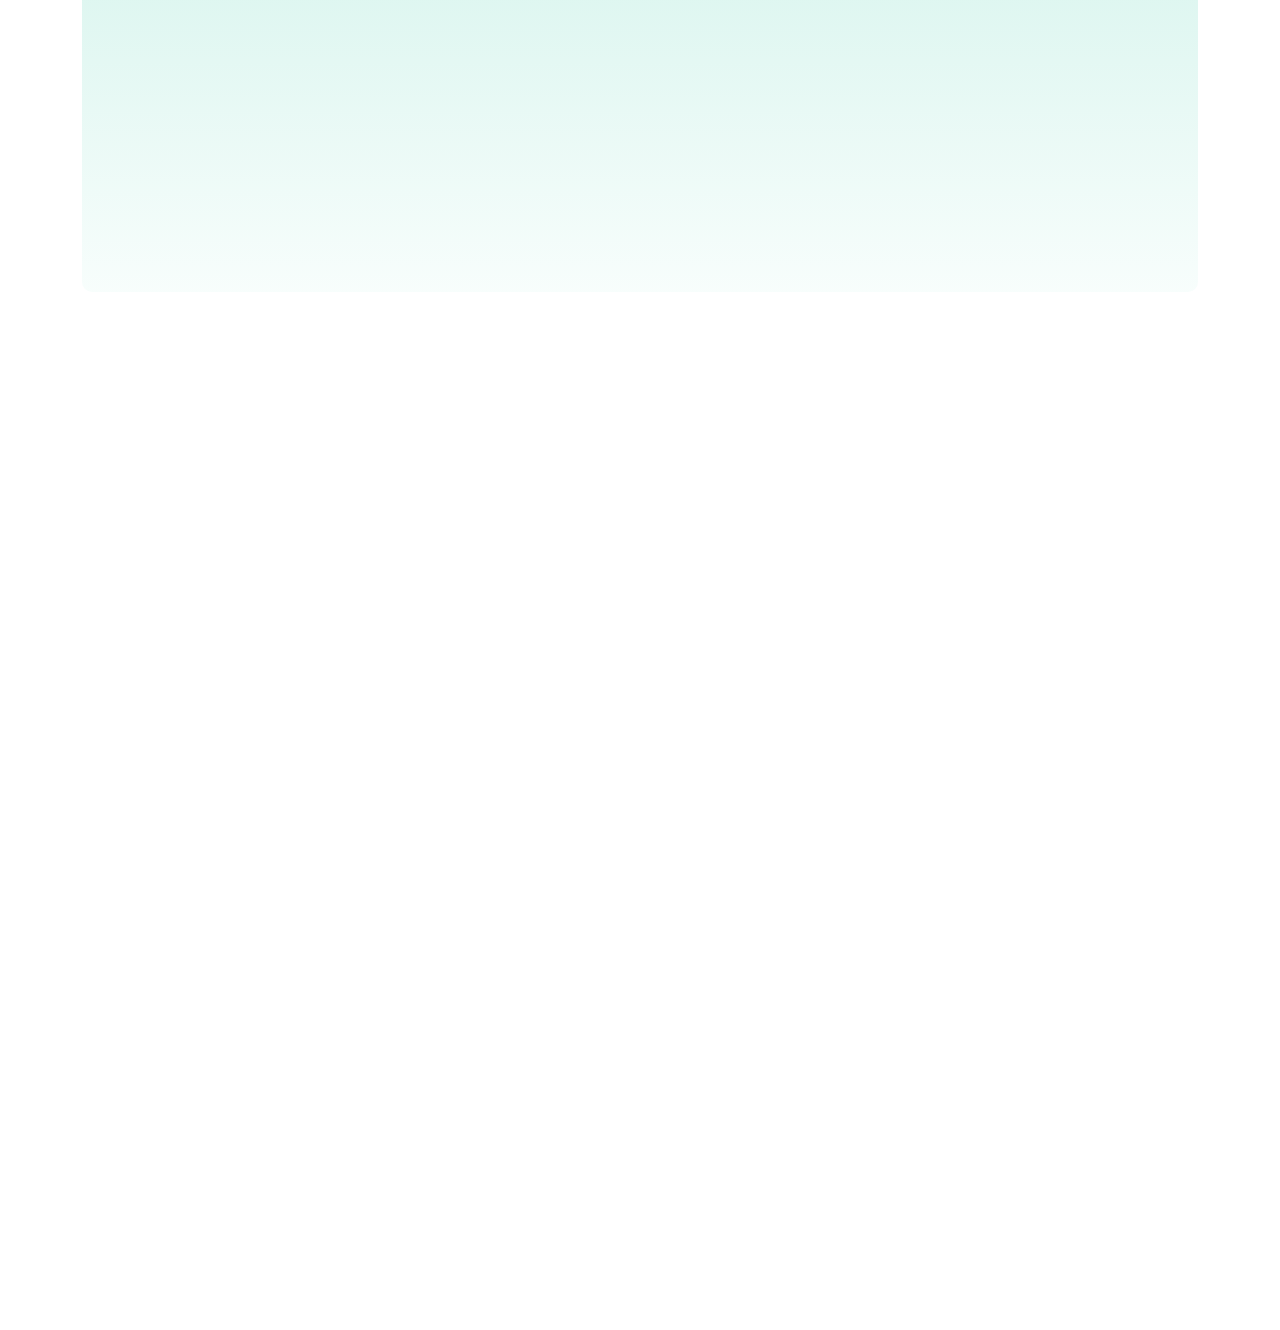
==== commit add7f447: "load" ====
--- a/index.html
+++ b/index.html
@@ -25,7 +25,7 @@
 
     <!-- Customized Bootstrap Stylesheet -->
     <link href="css/bootstrap.min.css" rel="stylesheet">
-
+    <link rel="stylesheet" href="https://cdnjs.cloudflare.com/ajax/libs/font-awesome/6.6.0/css/all.min.css" integrity="sha512-Kc323vGBEqzTmouAECnVceyQqyqdsSiqLQISBL29aUW4U/M7pSPA/gEUZQqv1cwx4OnYxTxve5UMg5GT6L4JJg==" crossorigin="anonymous" referrerpolicy="no-referrer" />
     <!-- Template Stylesheet -->
     <link href="css/style.css" rel="stylesheet">
 </head>
@@ -43,7 +43,7 @@
         <div class="container">
             <div class="d-flex justify-content-between topbar">
                 <div class="top-info">
-                    <small class="me-3 text-white-50"><a href="tel:9502553110"><i class="fa-light fa-phone-volume me-2 text-secondary"></i></a> <a href="tel:9502553110"
+                    <small class="me-3 text-white-50"><a href="tel:9502553110"><i class="fa-solid fa-phone"></i></a> <a href="tel:9502553110"
                             class="text-white-50">9502553110</a></small>
                     <small class="me-3 text-white-50"><a href="#"><i
                                 class="fas fa-envelope me-2 text-secondary"></i></a><a
@@ -51,7 +51,7 @@
                             class="text-white-50">ameenlakani9@gmail.com</a></small>
                 </div>
                 <div id="note" class="text-secondary d-none d-xl-flex"><small>Address : 5-9-216, 101, Nemat Apartment,
-                    Chirag ALi, Land</small></div>
+                        Chirag ALi, Land</small></div>
                 <div class="top-link">
                     <a href="" class="bg-light nav-fill btn btn-sm-square rounded-circle"><i
                             class="fab fa-facebook-f text-primary"></i></a>
@@ -85,7 +85,7 @@
                         <a href="service.html" class="nav-item nav-link">Services</a>
                         <!-- <a href="products.html" class="nav-item nav-link">Products</a> -->
                         <div class="nav-item dropdown">
-                            <a href="products.html" class="nav-link dropdown-toggle" >Products</a>
+                            <a href="products.html" class="nav-link dropdown-toggle">Products</a>
                             <div class="dropdown-menu rounded">
                                 <a href="fryams.html" class="dropdown-item">Fryams and Ready to fry Snacks</a>
                                 <a href="panipuri.html" class="dropdown-item">Panipuri</a>
@@ -127,7 +127,8 @@
                 <img src="assets/img/slider-1.jpeg" class="d-block w-100" alt="..." height="400px">
             </div>
             <div class="carousel-item">
-                <img src="assets/img/slider-2.jpeg" class="d-block w-100" alt="..." height="400px" style="font-size: small;">
+                <img src="assets/img/slider-2.jpeg" class="d-block w-100" alt="..." height="400px"
+                    style="font-size: small;">
             </div>
             <div class="carousel-item">
                 <img src="assets/img/slider-3.jpeg" class="d-block w-100" alt="..." height="400px">
@@ -181,7 +182,7 @@
     <!-- About End -->
 
     <!-- Our Products-->
-    <div class="bg">
+    <div class=" ">
         <div class="container">
             <div class="text-center my-3">
                 <h4>Products</h4>
@@ -276,13 +277,13 @@
                         </div>
                     </div>
                 </div>
-               
-                </div>
-            </div>
-        </div>
-    </div>
+
+            </div>
+        </div>
+    </div>
+
     <!-- From hare new product -->
-   
+
     <!-- Our Product end -->
 
     <!-- Services Start -->
